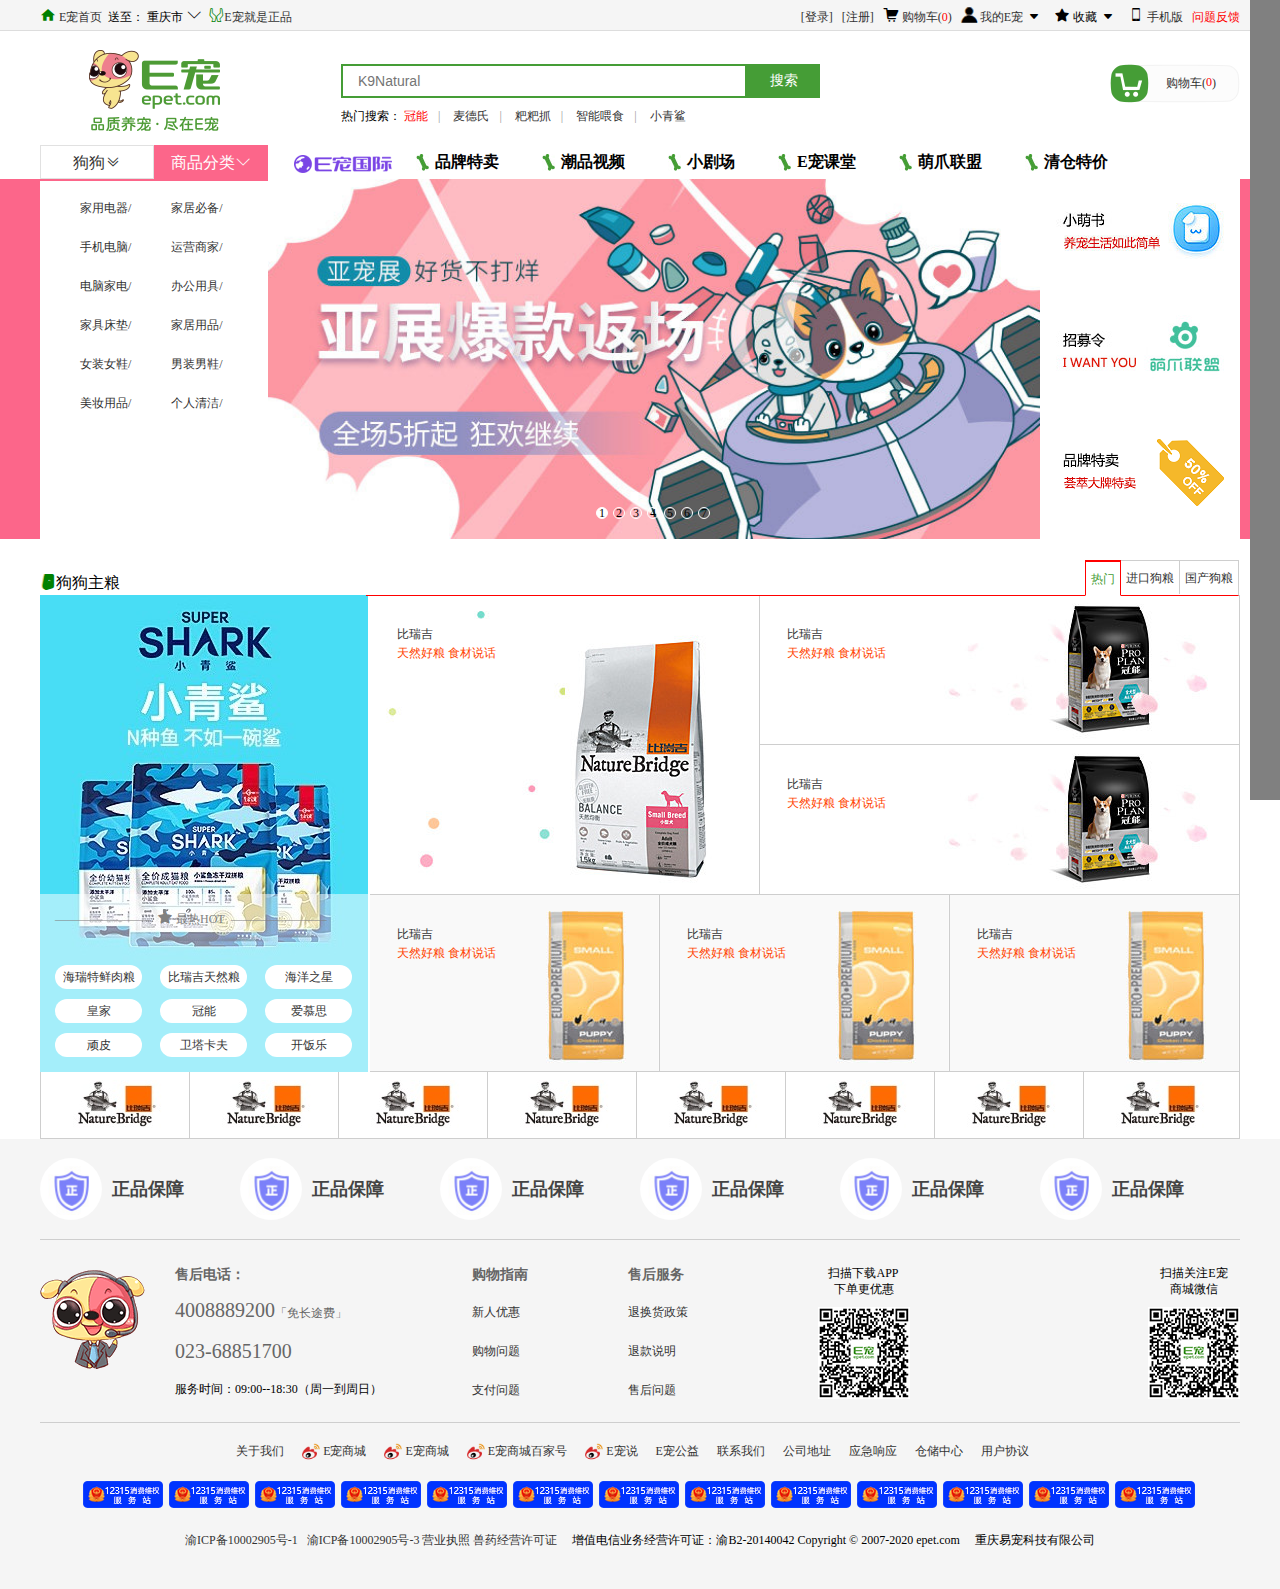
==== index.html @ ffc1dbe9 "echo" ====
<!DOCTYPE html>
<html lang="en">

<head>
    <meta charset="UTF-8">
    <meta name="viewport" content="width=device-width, initial-scale=1.0">
    <title>【E宠商城】官网，精选全球宠物用品，品质养宠，尽在E宠</title>
    <link rel="stylesheet" href="css/reset.css">
    <link rel="stylesheet" href="font/iconfont.css">
    <link rel="stylesheet" href="css/shou.css">
</head>

<body>
    <div class="gray1">
        <span class="iconfont jian icon-jiantoushang"></span>
    </div>
    <div class="top">
        <div class="top-c">
            <div class="tl">
                <p class="tfp"><span class="iconfont icon-htmal5icon06"></span>
                    <a href="  ">E宠首页</a></p>&nbsp;
                <p class="tsp">送至：</p>
                <div id="chong" class="nav-div">
                    <b>重庆市</b>
                    <span class="iconfont icon-jiantouxia"></span>
                    <div class="ditu"></div>
                </div>&nbsp;
                <p class="ttp"><span class="iconfont icon-039shuangshou"></span><a href="   ">E宠就是正品</a></b>
                </p>
            </div>
            <ul class="tr">
                <li>
                    <a href="login.html">[登录]</a></li>&nbsp;&nbsp;
                <li>
                    <a href="register.html">[注册]</a></li>&nbsp;&nbsp;
                <li>
                    <span class="iconfont icon-tianchongxing-"></span>&nbsp;<a href="cart.html" class="mycart">购物车(<b id="cart" class="cart sc_num">0</b>)</a></li>&nbsp;&nbsp;
                <li class="chong1">
                    <span class="iconfont icon-wodedangxuan"></span>&nbsp;<a href="">我的E宠</a>
                    <p><span class="iconfont icon-paixujiantouxia"></span></p>
                    <ul>
                        <li>我的订单</li>
                        <li>退换货记录</li>
                        <li>我的优惠券</li>
                        <li>我的余额</li>
                        <li>VIP俱乐部</li>
                    </ul>
                </li>&nbsp;&nbsp;
                <li class="chong1" id="fei">
                    <span class="iconfont icon-iconfontxingxing"></span>&nbsp;收藏
                    <p><span class="iconfont icon-paixujiantouxia"></span></p>
                    <ul>
                        <li>我的收藏</li>
                    </ul>
                </li>&nbsp;&nbsp;
                <li>
                    <span class="iconfont icon-shouji"></span>&nbsp;<a href="">手机版</a></li>&nbsp;&nbsp;
                <li>
                    <a href=" ">问题反馈</a></li>
            </ul>
        </div>
    </div>
    <section class="top1" style="padding-top: 10px;">
        <section class="top1-c">
            <div class="logo fl">
                <a href="index.html" title="E宠商城" class="lo">
                </a>
            </div>
            <form method="get" action="https://list.epet.com/search/main.html" id="schform" class="search fl">
                <input type="text" class="search-input" placeholder="K9Natural"><button type="button" class="btn">搜索</button>
                <div class="sb">
                    <label>热门搜索：</label>
                    <a class="cred" href=" ">冠能</a><span>|</span> <a href=" ">麦德氏</a><span>|</span> <a href="  ">粑粑抓</a><span>|</span> <a href=" ">智能喂食</a><span>|</span> <a href=" ">小青鲨</a>
                </div>
            </form>
            <div class="buy fr">
                <a href="cart.html" class="mycart">购物车(<b class="sc_num">0</b>)</a>
            </div>
            <div class="clean"></div>
        </section>
    </section>
    <nav>
        <section>
            <div class="nl1 fl">
                <b>
                    <a href="index.html" class="dog">狗狗<span class="iconfont icon-shuangjiantouxia"></span></a>
                </b><b class="hover">商品分类<span class="iconfont icon-jiantouxia"></span></b>
                <div>
                    <dl class="pet">
                        <dd>
                            <a><img src="img/dog.jpg" alt=""></a>
                            <span>
                        <p><em>8118</em>种精选宝贝</p>
                        <a class="qie">正在狗狗站溜达...</a>
                        </span>

                        </dd>
                        <dd>
                            <a><img src="img/cat.jpg" alt=""></a>
                            <span>
                        <p><em>4998</em>种精选宝贝</p>
                        <a class="qie">切换到猫猫站</a>
                        </span>

                        </dd>
                    </dl>

                </div>
                <div style='display: block'>
                    <aside class="aside">
                        <ul class="aside-ul">
                        </ul>
                    </aside>
                    <div class="haddcon">
                        <ul class="haddconfirstul">
                            <li><a href="">家电馆&nbsp;></a> </li>
                            <li><a href="">家电专卖店></a></li>
                        </ul>
                        <div class="haddoncon">
                        </div>
                    </div>
                </div>
            </div>
            <ul class="fl">
                <li id="lif">
                    <a href=""><img src="img/10.png" alt=""></a>
                </li>
                <li class="bone">
                    <a href=""><b><img src="../img/bone.jpg" alt=""></b>品牌特卖</a>
                </li>
                <li class="bone">
                    <a href=""><b><img src="../img/bone.jpg" alt=""></b>潮品视频</a>
                </li>
                <li class="bone">
                    <a href=""><b><img src="../img/bone.jpg" alt=""></b>小剧场</a>
                </li>
                <li class="bone">
                    <a href=""><b><img src="../img/bone.jpg" alt=""></b>E宠课堂</a>
                </li>
                <li class="bone">
                    <a href=""><b><img src="../img/bone.jpg" alt=""></b>萌爪联盟</a>
                </li>
                <li class="bone">
                    <a href=""><b><img src="../img/bone.jpg" alt=""></b>清仓特价</a>
                </li>


            </ul>
        </section>
    </nav>

    <section class="clean top22">
        <div class="top2">
            <div class="lun fl">
                <div id="main">
                    <div class="pic">
                        <ul>
                            <li style="background: url(img/1.jpg);background-size: cover;"></li>
                            <li style="background: url(img/2.jpg);background-size: cover;"></li>
                            <li style="background: url(img/3.jpg);background-size: cover;"></li>
                            <li style="background: url(img/4.jpg);background-size: cover;"></li>
                            <li style="background: url(img/5.jpg);background-size: cover;"></li>
                            <li style="background: url(img/6.jpg);background-size: cover;"></li>
                            <li style="background: url(img/7.jpg);background-size: cover;"></li>

                        </ul>
                    </div>
                    <div class="nav">
                        <ul>
                            <li class="select">1</li>
                            <li>2</li>
                            <li>3</li>
                            <li>4</li>
                            <li>5</li>
                            <li>6</li>
                            <li>7</li>
                        </ul>
                    </div>

                </div>
            </div>
            <div class="t2r fr">
                <div><img src="img/21.jpg" alt=""></div>
                <div><img src="img/22.png" alt=""></div>
                <div><img src="img/23.png" alt=""></div>
            </div>
        </div>
    </section>
    <section class="outer">
        <div class="box">
            <div class="box1 clean">
                <h3><span class="iconfont icon-gouliang1"></span>狗狗主粮</h3>

                <aside class="xiao fl">
                    <div class="gray">
                        <div class="hot">
                            <span class="overflow">————————</span>&nbsp;
                            <span class="iconfont icon-iconfontxingxing"></span>
                            <b>最热HOT</b>&nbsp;
                            <span class="overflow">————————</span>
                        </div>
                        <ul class="list">
                            <li class="fl"><a class="list1" target="_blank" href="   ">海瑞特鲜肉粮</a></li>
                            <li class="fl"><a class="list1 " target="_blank" href="  ">比瑞吉天然粮</a></li>
                            <li class="fl"><a class=" list1 " target="_blank" href="   ">海洋之星</a></li>
                            <li class="fl"><a class="list1 " target="_blank" href="   ">皇家</a></li>
                            <li class="fl"><a class=" list1 " target="_blank" href="   ">冠能</a></li>
                            <li class="fl"><a class=" list1 " target="_blank" href="   ">爱慕思</a></li>
                            <li class="fl"><a class=" list1 " target="_blank" href="   ">顽皮</a></li>
                            <li class="fl"><a class="list1 " target="_blank" href="   ">卫塔卡夫</a></li>
                            <li class="fl"><a class="list1 " target="_blank" href="   ">开饭乐</a></li>
                        </ul>
                    </div>
                </aside>
                <div class="tu">
                    <div class="ulbox">
                        <ul class="ullist fr">
                            <li id="one1" class="hover fl">
                                <span>热门</span>
                            </li>
                            <li id="one2" class="fl">
                                <a class="db">
                                    <span>进口狗粮</span>
                                </a>
                            </li>
                            <li id="one3" class="fl" style="border-right: none;">
                                <a class="db">
                                    <span>国产狗粮</span>
                                </a>
                            </li>
                        </ul>
                    </div>
                    <div class="bigbox">
                        <div class="box11">
                            <div class="box-top">
                                <div class="btl pos fl bod">
                                    <a href="goods.html">
                                        <div class="pp">
                                            <p class="p1">比瑞吉</p>
                                            <p class="p2"> 天然好粮 食材说话</p>
                                        </div>
                                        <img src="img/a2.jpg" alt="">
                                    </a>
                                </div>
                                <div class="btr fl">
                                    <div class="brt pos bod">
                                        <a href="goods.html">
                                            <div class="pp">
                                                <p class="p1">比瑞吉</p>
                                                <p class="p2"> 天然好粮 食材说话</p>
                                            </div>
                                            <img src="img/a3.jpg" alt="">
                                        </a>
                                    </div>
                                    <div class="brb pos bod">
                                        <a href="goods.html">
                                            <div class="pp">
                                                <p class="p1">比瑞吉</p>
                                                <p class="p2"> 天然好粮 食材说话</p>
                                            </div>
                                            <img src="img/a3.jpg" alt="">
                                        </a>
                                    </div>
                                </div>
                            </div>
                            <div class="box-bottom">
                                <div class="bbl pos fl bod">
                                    <a href="goods.html">
                                        <div class="pp">
                                            <p class="p1">比瑞吉</p>
                                            <p class="p2"> 天然好粮 食材说话</p>
                                        </div>
                                        <img src="img/a4.jpg" alt=""></a>
                                </div>
                                <div class="bbc pos fl bod">
                                    <a href="goods.html">
                                        <div class="pp">
                                            <p class="p1">比瑞吉</p>
                                            <p class="p2"> 天然好粮 食材说话</p>
                                        </div>
                                        <img src="img/a4.jpg" alt=""></a>
                                </div>
                                <div class="bbr pos fl bod">
                                    <a href="goods.html">
                                        <div class="pp">
                                            <p class="p1">比瑞吉</p>
                                            <p class="p2"> 天然好粮 食材说话</p>
                                        </div>
                                        <img src="img/a4.jpg" alt=""></a>
                                </div>
                            </div>
                        </div>
                        <div class="box22" style="display: none;">
                            <ul>
                                <li class="fl bod">
                                    <a href="">
                                        <div class="tu11"><img src="img/a5.jpg"></div>
                                        <h1 class="f1">加拿大原装进口 原始猎食渴望 六种鱼肉+美毛专用配方 全犬粮 2kg</h1>
                                        <div class="price">￥290.00</div>
                                    </a>
                                </li>
                                <li class="fl bod">
                                    <a href="">
                                        <div class="tu11"><img src="img/a5.jpg"></div>
                                        <h1 class="f1">加拿大原装进口 原始猎食渴望 六种鱼肉+美毛专用配方 全犬粮 2kg</h1>
                                        <div class="price">￥290.00</div>
                                    </a>
                                </li>
                                <li class="fl bod">
                                    <a href="">
                                        <div class="tu11"><img src="img/a5.jpg"></div>
                                        <h1 class="f1">加拿大原装进口 原始猎食渴望 六种鱼肉+美毛专用配方 全犬粮 2kg</h1>
                                        <div class="price">￥290.00</div>
                                    </a>
                                </li>
                                <li class="fl bod">
                                    <a href="">
                                        <div class="tu11"><img src="img/a5.jpg"></div>
                                        <h1 class="f1">加拿大原装进口 原始猎食渴望 六种鱼肉+美毛专用配方 全犬粮 2kg</h1>
                                        <div class="price">￥290.00</div>
                                    </a>
                                </li>
                                <li class="fl bod">
                                    <a href="">
                                        <div class="tu11"><img src="img/a5.jpg"></div>
                                        <h1 class="f1">加拿大原装进口 原始猎食渴望 六种鱼肉+美毛专用配方 全犬粮 2kg</h1>
                                        <div class="price">￥290.00</div>
                                    </a>
                                </li>
                                <li class="fl bod">
                                    <a href="">
                                        <div class="tu11"><img src="img/a5.jpg"></div>
                                        <h1 class="f1">加拿大原装进口 原始猎食渴望 六种鱼肉+美毛专用配方 全犬粮 2kg</h1>
                                        <div class="price">￥290.00</div>
                                    </a>
                                </li>
                                <li class="fl bod">
                                    <a href="">
                                        <div class="tu11"><img src="img/a5.jpg"></div>
                                        <h1 class="f1">加拿大原装进口 原始猎食渴望 六种鱼肉+美毛专用配方 全犬粮 2kg</h1>
                                        <div class="price">￥290.00</div>
                                    </a>
                                </li>
                                <li class="fl bod">
                                    <a href="">
                                        <div class="tu11"><img src="img/a5.jpg"></div>
                                        <h1 class="f1">加拿大原装进口 原始猎食渴望 六种鱼肉+美毛专用配方 全犬粮 2kg</h1>
                                        <div class="price">￥290.00</div>
                                    </a>
                                </li>

                            </ul>
                        </div>
                        <div class="box22" style="display: none;">
                            <ul>
                                <li class="fl bod">
                                    <a href="">
                                        <div class="tu11"><img src="img/a6.jpg"></div>
                                        <h1 class="f1">加拿大原装进口 原始猎食渴望 六种鱼肉+美毛专用配方 全犬粮 2kg</h1>
                                        <div class="price">￥190.00</div>
                                    </a>
                                </li>
                                <li class="fl bod">
                                    <a href="">
                                        <div class="tu11"><img src="img/a6.jpg"></div>
                                        <h1 class="f1">加拿大原装进口 原始猎食渴望 六种鱼肉+美毛专用配方 全犬粮 2kg</h1>
                                        <div class="price">￥190.00</div>
                                    </a>
                                </li>
                                <li class="fl bod">
                                    <a href="">
                                        <div class="tu11"><img src="img/a6.jpg"></div>
                                        <h1 class="f1">加拿大原装进口 原始猎食渴望 六种鱼肉+美毛专用配方 全犬粮 2kg</h1>
                                        <div class="price">￥190.00</div>
                                    </a>
                                </li>
                                <li class="fl bod">
                                    <a href="">
                                        <div class="tu11"><img src="img/a6.jpg"></div>
                                        <h1 class="f1">加拿大原装进口 原始猎食渴望 六种鱼肉+美毛专用配方 全犬粮 2kg</h1>
                                        <div class="price">￥190.00</div>
                                    </a>
                                </li>
                                <li class="fl bod">
                                    <a href="">
                                        <div class="tu11"><img src="img/a6.jpg"></div>
                                        <h1 class="f1">加拿大原装进口 原始猎食渴望 六种鱼肉+美毛专用配方 全犬粮 2kg</h1>
                                        <div class="price">￥190.00</div>
                                    </a>
                                </li>
                                <li class="fl bod">
                                    <a href="">
                                        <div class="tu11"><img src="img/a6.jpg"></div>
                                        <h1 class="f1">加拿大原装进口 原始猎食渴望 六种鱼肉+美毛专用配方 全犬粮 2kg</h1>
                                        <div class="price">￥190.00</div>
                                    </a>
                                </li>
                                <li class="fl bod">
                                    <a href="">
                                        <div class="tu11"><img src="img/a6.jpg"></div>
                                        <h1 class="f1">加拿大原装进口 原始猎食渴望 六种鱼肉+美毛专用配方 全犬粮 2kg</h1>
                                        <div class="price">￥190.00</div>
                                    </a>
                                </li>
                                <li class="fl bod">
                                    <a href="">
                                        <div class="tu11"><img src="img/a6.jpg"></div>
                                        <h1 class="f1">加拿大原装进口 原始猎食渴望 六种鱼肉+美毛专用配方 全犬粮 2kg</h1>
                                        <div class="price">￥190.00</div>
                                    </a>
                                </li>
                            </ul>
                        </div>
                    </div>
                </div>
            </div>
            <ul class="comp clean">
                <li class="fl">
                    <a><img src="img/a7.jpg"></a>
                </li>
                <li class="fl">
                    <a><img src="img/a7.jpg"></a>
                </li>
                <li class="fl">
                    <a><img src="img/a7.jpg"></a>
                </li>
                <li class="fl">
                    <a><img src="img/a7.jpg"></a>
                </li>
                <li class="fl">
                    <a><img src="img/a7.jpg"></a>
                </li>
                <li class="fl">
                    <a><img src="img/a7.jpg"></a>
                </li>
                <li class="fl">
                    <a><img src="img/a7.jpg"></a>
                </li>
                <li class="fl">
                    <a><img src="img/a7.jpg"></a>
                </li>

            </ul>

        </div>
    </section>
    <footer>
        <section class="footer">
            <div class="ss">
                <ul>
                    <li class="fl">
                        <a class="fs"><img src="img/c1.jpg">正品保障</a>
                    </li>
                    <li class="fl">
                        <a class="fs"><img src="img/c1.jpg">正品保障</a>
                    </li>
                    <li class="fl">
                        <a class="fs"><img src="img/c1.jpg">正品保障</a>
                    </li>
                    <li class="fl">
                        <a class="fs"><img src="img/c1.jpg">正品保障</a>
                    </li>
                    <li class="fl">
                        <a class="fs"><img src="img/c1.jpg">正品保障</a>
                    </li>
                    <li class="fl">
                        <a class="fs"><img src="img/c1.jpg">正品保障</a>
                    </li>
                </ul>
            </div>
            <div class="fb">
                <div class="info clean">
                    <div class="phone">
                        <img class="fl" src="img/logo.gif">
                        <div class="num fl">
                            <h2 class="h2">售后电话：</h2>
                            <p class="pone">4008889200<span class="ml">「免长途费」</span></p>
                            <p class="pone">023-68851700<span class="ml"></span></p>
                            <p class="ptwo">服务时间：09:00--18:30（周一到周日）</p>
                        </div>
                    </div>
                    <div class="pay fl">
                        <h2 class="h2">购物指南</h2>
                        <p class="po"><a href="  ">新人优惠</a></p>
                        <p class="po"><a href="  ">购物问题</a></p>
                        <p class="po"><a href="  ">支付问题</a></p>
                    </div>
                    <div class="shop fl">
                        <h2 class="h2">售后服务</h2>
                        <p class="po"><a href="  ">退换货政策</a></p>
                        <p class="po"><a href="  ">退款说明</a></p>
                        <p class="po"><a href="  ">售后问题</a></p>
                    </div>
                    <div class="app fl">
                        <p class="ff">扫描下载APP</p>
                        <p class="ff">下单更优惠</p>
                        <a href="  "><img class="er" src="img/c11.png"></a>
                    </div>
                    <div class="wx fr">
                        <p class="ff">扫描关注E宠</p>
                        <p class="ff">商城微信</p>
                        <img class="er" src="img/c11.png">
                    </div>
                </div>
                <div class="guan">
                    <div class="link">
                        <a class="cc" href="   ">关于我们</a>
                        <a class="cc" href="   ">
                            <img src="img/c2.png"> E宠商城
                        </a>
                        <a class="cc" href="   ">
                            <img src="img/c2.png"> E宠商城
                        </a>
                        <a class="cc" href="  ">
                            <img src="img/c2.png"> E宠商城百家号
                        </a>
                        <a class="cc" href="  ">
                            <img src="img/c2.png"> E宠说
                        </a>
                        <a class="cc" href="  ">E宠公益</a>
                        <a class="cc" href="  " onclick="openSDK()">联系我们</a>
                        <a class="cc" href="  ">公司地址</a>
                        <a class="cc" href="  ">应急响应</a>
                        <a class="cc" href="  ">仓储中心</a>
                        <a class="cc" href="  ">用户协议</a>
                    </div>
                </div>
                <div class="fuwu">
                    <a href="   "><img src="img/c3.png"></a>
                    <a href="   "><img src="img/c3.png"></a>
                    <a href="   "><img src="img/c3.png"></a>
                    <a href="   "><img src="img/c3.png"></a>
                    <a href="   "><img src="img/c3.png"></a>
                    <a href="   "><img src="img/c3.png"></a>
                    <a href="   "><img src="img/c3.png"></a>
                    <a href="   "><img src="img/c3.png"></a>
                    <a href="   "><img src="img/c3.png"></a>
                    <a href="   "><img src="img/c3.png"></a>
                    <a href="   "><img src="img/c3.png"></a>
                    <a href="   "><img src="img/c3.png"></a>
                    <a href="   "><img src="img/c3.png"></a>
                </div>
                <div class="footerbo">
                    <p>
                        <a href="  ">渝ICP备10002905号-1</a>&nbsp;&nbsp;
                        <a href="   ">渝ICP备10002905号-3</a>
                        <a href="  ">营业执照</a>
                        <a href="  ">兽药经营许可证</a>　 <span>增值电信业务经营许可证：渝B2-20140042 Copyright © 2007-2020 epet.com 　重庆易宠科技有限公司</span></p>
                </div>
            </div>
        </section>
    </footer>
    <script src="js/jquery-1.11.3.js "></script>
    <script src="js/index.js"></script>
    <script src="js/shou.js"></script>
    <script>
        $(function() {

            $.get("http://jx.xuzhixiang.top/ap/api/all-province.php", data => {
                var ditushengfen = data;
                var ditu = $(".ditu").get(0)
                var trr = ""
                for (let p = 0; p < ditushengfen.data.length; p++) {
                    trr += `<span>${ditushengfen.data[p].areaName}</span>`
                }
                ditu.innerHTML = trr;
                $(".ditu>span").click(function() {
                    $(".nav-div").find("b").html($(this).prop("outerText"))

                })
            })

            $.get("json/LabelTitle.json", data => {
                var asideul = $(".aside-ul").get(0);
                var shoplist = data;
                var str = ""
                for (let e = 0; e < shoplist.FirstTitle.length; e++) {
                    str += `
                <li>`
                    for (var r = 0; r < shoplist.FirstTitle[e].length; r++) {
                        str += `<a href="">${shoplist.FirstTitle[e][r]}/</a>`
                    }
                    str += `</li>`
                }
                asideul.innerHTML = str;
                $(".aside-ul li").hover(function() {
                    var v = $(this).index()
                    var haddconfirstul = $(".haddconfirstul").get(0);
                    var haddoncon = $(".haddoncon").get(0);
                    var arr = "";
                    for (let t = 0; t < shoplist.SecondTitle[v].title.length; t++) {
                        arr += `  <li><a href="">${shoplist.SecondTitle[v].title[t]}></a></li>`
                    }
                    haddconfirstul.innerHTML = arr;
                    var trr = "";
                    for (let y = 0; y < shoplist.SecondTitle[v].cont.length; y++) {
                        trr += ` <ul>`
                        for (let u = 0; u < shoplist.SecondTitle[v].cont[y].length; u++) {
                            trr += ` <li><a href="">${shoplist.SecondTitle[v].cont[y][u]}</a></li>`
                        }
                        trr += `</ul>`
                    }
                    haddoncon.innerHTML = trr;
                    $(".haddcon").css({
                        "display": "block"
                    })
                }, function() {
                    $(".haddcon").css({
                        "display": "none"
                    })
                })
                $(".haddcon").hover(function() {
                    $(".haddcon").css({
                        "display": "block"
                    })
                }, function() {
                    $(".haddcon").css({
                        "display": "none"
                    })
                })
            })
        })

        window.onload = function() {
            if (localStorage.getItem("gt")) {
                var shop = JSON.parse(localStorage.getItem("gt"));
            } else {
                var shop = JSON.parse(localStorage.getItem("gg"));
            }
            console.log(shop);
            var jj = 0;
            for (var arr in shop) {
                jj += (shop[arr]["num"] - 0);
            }
            $(".sc_num").html(jj);
            // return;
        }
    </script>
</body>

</html>
---- font/iconfont.css ----
@font-face {font-family: "iconfont";
  src: url('iconfont.eot?t=1598694539277'); /* IE9 */
  src: url('iconfont.eot?t=1598694539277#iefix') format('embedded-opentype'), /* IE6-IE8 */
  url('[data-uri]') format('woff2'),
  url('iconfont.woff?t=1598694539277') format('woff'),
  url('iconfont.ttf?t=1598694539277') format('truetype'), /* chrome, firefox, opera, Safari, Android, iOS 4.2+ */
  url('iconfont.svg?t=1598694539277#iconfont') format('svg'); /* iOS 4.1- */
}

.iconfont {
  font-family: "iconfont" !important;
  font-size: 16px;
  font-style: normal;
  -webkit-font-smoothing: antialiased;
  -moz-osx-font-smoothing: grayscale;
}

.icon-htmal5icon06:before {
  content: "\e622";
}

.icon-paixujiantoushang:before {
  content: "\e74c";
}

.icon-shouji:before {
  content: "\e72f";
}

.icon-iconfontxingxing:before {
  content: "\e6b0";
}

.icon-gouliang:before {
  content: "\e607";
}

.icon-gouwu:before {
  content: "\e60d";
}

.icon-gouliang1:before {
  content: "\e601";
}

.icon-tianchongxing-:before {
  content: "\e641";
}

.icon-wodedangxuan:before {
  content: "\e608";
}

.icon-shuangjiantoushang:before {
  content: "\e713";
}

.icon-shuangjiantouxia:before {
  content: "\e714";
}

.icon-jiahao:before {
  content: "\e86a";
}

.icon-jiantoushang:before {
  content: "\e619";
}

.icon-jiantouxia:before {
  content: "\e61a";
}

.icon-yifu:before {
  content: "\e623";
}

.icon-039shuangshou:before {
  content: "\e7c2";
}

.icon-paixujiantouxia:before {
  content: "\e60e";
}
---- css/shou.css ----
.gray1 {
    width: 30px;
    text-align: left;
    font-size: 60px;
    height: 800px;
    background: gray;
    position: fixed;
    right: 0;
}

.gray1 span {
    position: absolute;
    top: 500px;
    cursor: pointer;
    left: 5px;
    display: inline-block;
    height: 30px;
    width: 30px;
    line-height: 30px;
}

.mycart {
    cursor: pointer;
}

.box-bottom>div {
    background: #f9f9f9;
}

.nav-div {
    position: relative;
    z-index: 2000;
}

.nav-div .ditu {
    position: absolute;
    height: 270px;
    width: 400px;
    top: 30px;
    left: 0px;
    background: white;
    z-index: 2000;
    display: none;
}

.nav-div .ditu span {
    width: 100px;
    height: 30px;
    text-align: center;
    line-height: 30px;
    display: block;
    float: left;
}

.nav-div .ditu span:hover {
    color: #e1251b;
    background: #f0d4d4;
}

.nav-div:hover .ditu {
    display: block;
}

.top {
    border-bottom: 1px solid#ddd;
    background-color: #f5f5f5;
}

.top-c {
    width: 1200px;
    height: 30px;
    margin: 0 auto;
    line-height: 30px;
}

.top-c p {
    display: inline-block;
}

#chong {
    display: inline-block;
}

.chong1 {
    position: relative;
}

.chong1 ul {
    display: none;
    width: 100px;
    border: 1px solid #cecece;
    position: absolute;
    left: -5px;
}

.chong1 ul li {
    list-style: circle;
    line-height: 1.5;
    text-align: center;
    text-indent: 5px;
    background: #cecece;
    display: block;
}

.chong1:hover ul {
    display: block;
}

.tfp span,
.ttp span {
    color: green;
}

.tfp:hover a {
    color: lightblue;
}

.ttp:hover a {
    color: gold;
}

.tl {
    display: inline;
}

.tr {
    float: right;
}

.tr li {
    display: inline;
}

.icon-paixujiantoushang {
    position: relative;
    top: 5px;
}

.icon-paixujiantouxia {
    position: relative;
    top: -2px;
}

.tr li:not(#fei):hover a {
    color: lightblue;
}

.tr>li:last-child a {
    color: red;
}

.tr li ul {
    display: none;
}

#cart {
    color: red;
}

.top1-c {
    width: 1200px;
    margin: 0 auto;
}

.logo {
    height: 94px;
    /* margin-top: 7px; */
    width: 268px;
    /* background: #999; */
}

.logo a.lo {
    display: inline-block;
    height: 94px;
    width: 268px;
    margin-top: 7px;
    background: url(../img/logo.png) no-repeat 0 -12px;
}

.search {
    margin: 23px 0 0 33px;
}

.search-input {
    border: #459d36 solid 2px;
    background: 0 0;
    padding: 0 5px 0 15px;
    width: 382px;
    height: 30px;
    line-height: 30px;
    font-size: 14px;
    float: left;
}

.btn {
    border: 0;
    width: 73px;
    height: 34px;
    vertical-align: top;
    cursor: pointer;
    background-color: #459d36;
    color: #FFF;
    font-size: 14px;
}

.sb {
    margin: 10px 0;
    width: 498px;
    height: 17px;
    overflow: hidden;
}

.cred {
    color: red;
}

.sb span {
    color: #999;
    margin: 0 10px;
}

.buy {
    margin: 23px 0 0;
    width: 130px;
    height: 39px;
    line-height: 39px;
    text-indent: 56px;
    background: url(../img/shopping-cart.gif) no-repeat;
}

.buy b {
    display: inline-block;
    vertical-align: middle;
    margin-top: -4px;
    color: red;
    text-indent: 0;
}

nav section {
    width: 1200px;
    padding-top: 10px;
    margin: 0 auto;
}

.nl1 {
    /* width: 228px;
    height: 34px; */
    position: relative;
}

.nl1 b {
    background-color: white;
    display: inline-block;
    text-align: center;
    border: 1px solid #e1e1e1;
    cursor: pointer;
    width: 112px;
    color: #666;
    font-size: 16px!important;
    height: 32px;
    /* vertical-align: middle; */
    line-height: 32px;
}

.nl1 b a {
    font-size: 16px!important;
}

.nl1 b.hover a {
    color: white;
}

.nl1 b.hover {
    background-color: rgb(252, 102, 138);
    /* display: inline-block; */
    height: 32px;
    width: 112px;
    text-align: center;
    border: 1px solid rgb(252, 102, 138);
    color: white;
    font-size: 16px;
    line-height: 32px;
    cursor: pointer;
}

.nl1>div {
    border-top: 2px solid rgb(252, 102, 138);
    height: 358px;
    background: #cecece;
    display: none;
    /* position: absolute; */
    color: white;
}

.pet dd {
    height: 179px;
}

.pet dd a {
    width: 228px;
    display: inline-block;
    text-align: center;
}

dd p {
    width: 228px;
    text-align: center;
    color: #666;
    margin-bottom: 30px;
}

dd a.qie {
    display: block;
    width: 150px;
    height: 20px;
    background: white;
    margin: 0 auto;
    line-height: 20px;
    border-radius: 20px;
    border: 1px solid #999;
    -webkit-border-radius: 20px;
    -moz-border-radius: 20px;
    -ms-border-radius: 20px;
    -o-border-radius: 20px;
}

.pet dd a img {
    display: inline-block;
    border-radius: 50%;
    margin-top: 20px;
    -webkit-border-radius: 50%;
    -moz-border-radius: 50%;
    -ms-border-radius: 50%;
    -o-border-radius: 50%;
}

.aside {
    height: 358px;
    width: 228px;
    background: white;
    /* padding-top: 11px; */
    float: left;
}

.aside .aside-ul li {
    width: 208px;
    margin-top: 15px;
    text-align: justify;
    line-height: 24px;
    padding-left: 20px;
}

.aside .aside-ul li a {
    font-size: 12px;
    margin: 0 20px;
}

.aside .aside-ul li:hover {
    background: #999;
}

.haddcon {
    display: none;
    width: 976px;
    position: absolute;
    background: white;
    height: 462px;
    float: left;
    top: 11px;
    left: 228px;
    padding-left: 24px;
    padding-top: 10px;
    z-index: 199;
    box-shadow: 1px -1px 7px #888888;
}

.haddcon .haddoncon {
    width: 780px;
    margin-top: 25px;
    overflow: hidden;
}

.haddcon ul {
    margin: 5px 0;
    width: 780px;
    float: left;
}

.haddcon ul li {
    margin-right: 14px;
    height: 17px;
    float: left;
}

.haddcon ul li a {
    font-size: 14px;
    line-height: 17px;
}

.haddcon ul li:nth-of-type(1) a {
    font-weight: 900;
    float: right;
}

.haddcon ul li:nth-of-type(1) {
    width: 73px;
    height: 35px;
}

.haddcon .haddconfirstul {
    margin-top: 10px;
}

.haddcon .haddconfirstul li {
    margin-right: 12px;
    float: left;
    padding: 0 5px;
    background: #333333;
    height: 25px;
    line-height: 25px;
}

.haddcon .haddconfirstul li a {
    color: white;
}

.haddcon .haddconfirstul li:nth-of-type(1) {
    height: 25px;
}

.haddcon .haddconfirstul li:nth-of-type(1) a {
    font-weight: 100;
    line-height: 25px;
}

.haddcon .haddconfirstul li:hover {
    color: white;
    background: #df291f;
}

.haddcon .haddconfirstul li:hover a {
    color: white;
}

nav section>ul li:first-child {
    padding-left: 25px;
}

nav section>ul li:first-child img {
    display: inline-block;
}

nav section>ul li {
    display: inline-block;
    vertical-align: top;
    z-index: 102;
    position: relative;
}

nav section>ul a {
    display: inline;
    line-height: 34px;
    font-size: 16px;
    color: #000;
    font-weight: 700;
    text-decoration: none;
    outline: 0;
}

nav section>ul li:not(#lif) a {
    padding: 0 20px;
}

nav section>ul li a b {
    display: inline-block;
    width: 13px;
    height: 17px;
    overflow: hidden;
    vertical-align: middle;
    margin-top: -2px;
    margin-right: 6px;
}

nav section>ul li:not(#lif):hover b {
    transform: rotate(360deg);
    transition: 0.5s;
    -webkit-transform: rotate(360deg);
    -moz-transform: rotate(360deg);
    -ms-transform: rotate(360deg);
    -o-transform: rotate(360deg);
    -webkit-transition: 0.5s;
    -moz-transition: 0.5s;
    -ms-transition: 0.5s;
    -o-transition: 0.5s;
}

nav section>ul li b img {
    width: 13px;
    height: 17px;
}

.top22 {
    margin-top: 34px;
    background: rgb(252, 102, 138);
}

.top2 {
    width: 1200px;
    margin: 0 auto;
    box-sizing: border-box;
    /* padding-left: 238px; */
    position: relative;
}

#main {
    width: 772px;
    position: absolute;
    left: 228px;
    top: -50px;
    height: 360px;
    margin: 50px auto;
}

#main .pic {
    width: 772px;
    height: 360px;
    overflow: hidden;
}

#main .pic ul li {
    width: 772px;
    height: 360px;
    position: relative;
}

#main .nav {
    position: absolute;
    right: 330px;
    bottom: 20px;
}

#main .nav ul li {
    width: 10px;
    height: 10px;
    border-radius: 50%;
    text-align: center;
    line-height: 10px;
    cursor: pointer;
    border: 1px solid #fff;
    float: left;
    margin-left: 5px;
    -webkit-border-radius: 50%;
    -moz-border-radius: 50%;
    -ms-border-radius: 50%;
    -o-border-radius: 50%;
}

#main .nav ul li.select {
    background: #fff;
}

.t2r {
    position: absolute;
    right: 0;
    /* top: 34px; */
    overflow: hidden;
    background-color: white;
}

.t2r div:hover img {
    transform: translate(-10px);
    transition: 1s;
    -webkit-transform: translate(-10px);
    -moz-transform: translate(-10px);
    -ms-transform: translate(-10px);
    -o-transform: translate(-10px);
    -webkit-transition: 1s;
    -moz-transition: 1s;
    -ms-transition: 1s;
    -o-transition: 1s;
}

.box {
    width: 1200px;
    min-height: 400px;
    margin: 0 auto;
    /* background: red; */
}

.box1 {
    margin-top: 30px;
}

.box1 h3 {
    height: 26px;
    line-height: 26px;
    /* padding-bottom: 10px; */
    font-size: 16px;
}

.box1 h3 span {
    color: green;
}

.box1 .xiao {
    width: 328px;
    height: 477px;
    position: relative;
    background: url(../img/a1.jpg) no-repeat;
    background-size: cover;
}

.xiao .gray {
    position: absolute;
    z-index: 20;
    bottom: 0;
    background: rgba(255, 255, 255, 0.5);
    width: 300px;
    height: 148px;
    padding: 15px;
}

.gray .hot {
    color: gray;
    height: 30px;
    line-height: 1;
}

.gray .list {
    position: absolute;
    bottom: 15px;
    left: 15px;
    z-index: 30;
    margin-top: 10px;
    width: 315px;
    height: 102px;
}

.list li {
    width: 105px;
    height: 24px;
    line-height: 24px;
    margin-top: 10px;
}

.list .list1 {
    width: 77px;
    background: white;
    margin-right: 18px;
    text-align: center;
    border-radius: 24px;
    height: 24px;
    display: inline-block;
    padding: 0 5px;
    -webkit-border-radius: 24px;
    -moz-border-radius: 24px;
    -ms-border-radius: 24px;
    -o-border-radius: 24px;
}

.box1 {
    position: relative;
}

.ulbox {
    width: 872px;
    height: 35px;
    top: -9px;
    position: absolute;
    right: 1px;
    border-bottom: 1px solid red;
    z-index: 5;
    border-right: 1px solid#cecece;
}

.tu .ullist li.hover {
    position: relative;
    z-index: 1000;
    border-top: 2px solid red;
    color: #459d36;
    border-right: 1px solid red!important;
    border-left: 1px solid red!important;
    border-bottom: 1px solid white;
}

.tu .ullist li:first-child {
    border-left: 1px solid #cecece;
}

.tu .ullist li {
    border-top: 1px solid #cecece;
    /* width: 20px; */
    height: 33px;
    padding: 0 5px;
    line-height: 35px;
    border-right: 1px solid #cecece;
}

.bigbox {
    /* background: red; */
    height: 476px;
    width: 872px;
    position: absolute;
    left: 328px;
    /* top: 1px */
}

.box11 {
    width: 872px;
    height: 476px;
    padding-left: 2px;
}

.bod {
    border-right: 1px solid #cecece;
    border-bottom: 1px solid #cecece;
    background: white;
    overflow: hidden;
}

.bod:hover img {
    transform: translate(-10px);
    -webkit-transform: translate(-10px);
    -moz-transform: translate(-10px);
    -ms-transform: translate(-10px);
    -o-transform: translate(-10px);
}

.box-top {
    width: 870px;
    height: 300px;
}

.pos {
    position: relative;
}

.pos .pp {
    position: absolute;
    top: 30px;
    left: 27px;
    width: 160px;
    z-index: 20;
}

.pp p {
    white-space: nowrap;
    overflow: hidden;
    width: 160px;
    height: 19px;
    line-height: 19px;
}

.pp .p2 {
    color: #f40;
}

.box22 ul li {
    width: 197px;
    height: 217px;
    padding: 10px;
}

.box22 ul li a img {
    border: 1px solid white;
    width: 136px;
    display: inline-block;
    height: 136px;
    margin-top: 5px;
}

.box22 ul li a h1 {
    height: 32px;
    font-size: 12px;
    line-height: 1;
}

.box22 ul li a .price {
    font-size: 16px;
    height: 21px;
    /* margin-top: 5px; */
    color: red;
}

.box22 .tu11 {
    width: 200px;
    text-align: center;
    /* margin-bottom: 15px; */
}

.comp {
    width: 1199px;
    height: 66px;
    border-right: 1px solid #cecece;
    border-bottom: 1px solid #cecece;
}

.comp li {
    width: 148px;
    height: 66px;
    border-left: 1px solid #cecece;
    text-align: center;
    line-height: 66px;
}

.comp a img {
    width: 100px;
    height: 48px;
    display: inline-block;
    margin-top: 8px;
}

footer {
    background: #f5f5f5;
}

.footer {
    width: 1200px;
    margin: 0 auto;
    min-height: 400px;
}

.ss {
    border-bottom: 1px solid #cecece;
}

.ss ul {
    height: 62px;
    padding: 19px 0;
}

.ss ul li {
    width: 200px;
    /* overflow: hidden; */
    height: 62px;
}

.ss ul li:hover {
    transition: all .8s ease;
    transform: translateY(-8px);
    -webkit-transform: translateY(-8px);
    -moz-transform: translateY(-8px);
    -ms-transform: translateY(-8px);
    -o-transform: translateY(-8px);
}

.fs {
    display: block;
    width: 200px;
    height: 62px;
    /* padding-left: 72px; */
    font-size: 18px;
    line-height: 62px;
    color: #444;
    font-weight: 700;
}

.fs img {
    display: inline-block;
    vertical-align: top;
    width: 62px;
    height: 62px;
    margin-right: 10px;
    border-radius: 50%;
    -webkit-border-radius: 50%;
    -moz-border-radius: 50%;
    -ms-border-radius: 50%;
    -o-border-radius: 50%;
}

.fb {
    height: 324px;
    padding-top: 25px;
}

.info {
    height: 132px;
    padding-bottom: 25px;
    border-bottom: 1px solid #cecece;
}

.phone img {
    display: inline-block;
    margin-top: 5px;
}

.num {
    width: 216.5px;
    height: 132px;
    margin-left: 30px;
    padding-right: 20px;
    margin-right: 20px;
}

.h2 {
    font-size: 14px;
    font-weight: 700;
    height: 19px;
    line-height: 19px;
    color: #666;
}

.num .pone {
    font-size: 20px;
    color: #666;
    height: 26px;
    margin-top: 15px;
}

.num .ml {
    font-size: 12px;
    color: #666;
}

.num .ptwo {
    height: 16px;
    margin-top: 15px;
}

.pay {
    width: 56px;
    height: 106px;
    margin: 0 100px 0 40px;
}

.po {
    height: 19px;
    margin-top: 20px;
}

.shop {
    width: 70px;
    height: 106px;
    padding-right: 100px;
    margin-right: 20px;
}

.ff {
    width: 92px;
    height: 16px;
    line-height: 16px;
    text-align: center;
}

.er {
    margin-top: 10px;
}

.guan {
    padding-top: 20px;
    text-align: center;
}

.guan .link {
    display: inline-block;
}

.guan .link a img {
    display: inline-block;
    width: 18px;
    vertical-align: top;
}

.link a {
    display: inline-block;
    height: 18px;
    margin-right: 15px;
    margin-bottom: 10px;
}

.fuwu {
    margin-top: 10px;
    text-align: center;
}

.fuwu a {
    width: 80px;
    display: inline-block;
    height: 30px;
    margin-right: 3px;
}

.fuwu a img {
    display: inline-block;
}

.footerbo p {
    height: 16px;
    padding: 20px 0 40px 0;
    text-align: center;
}
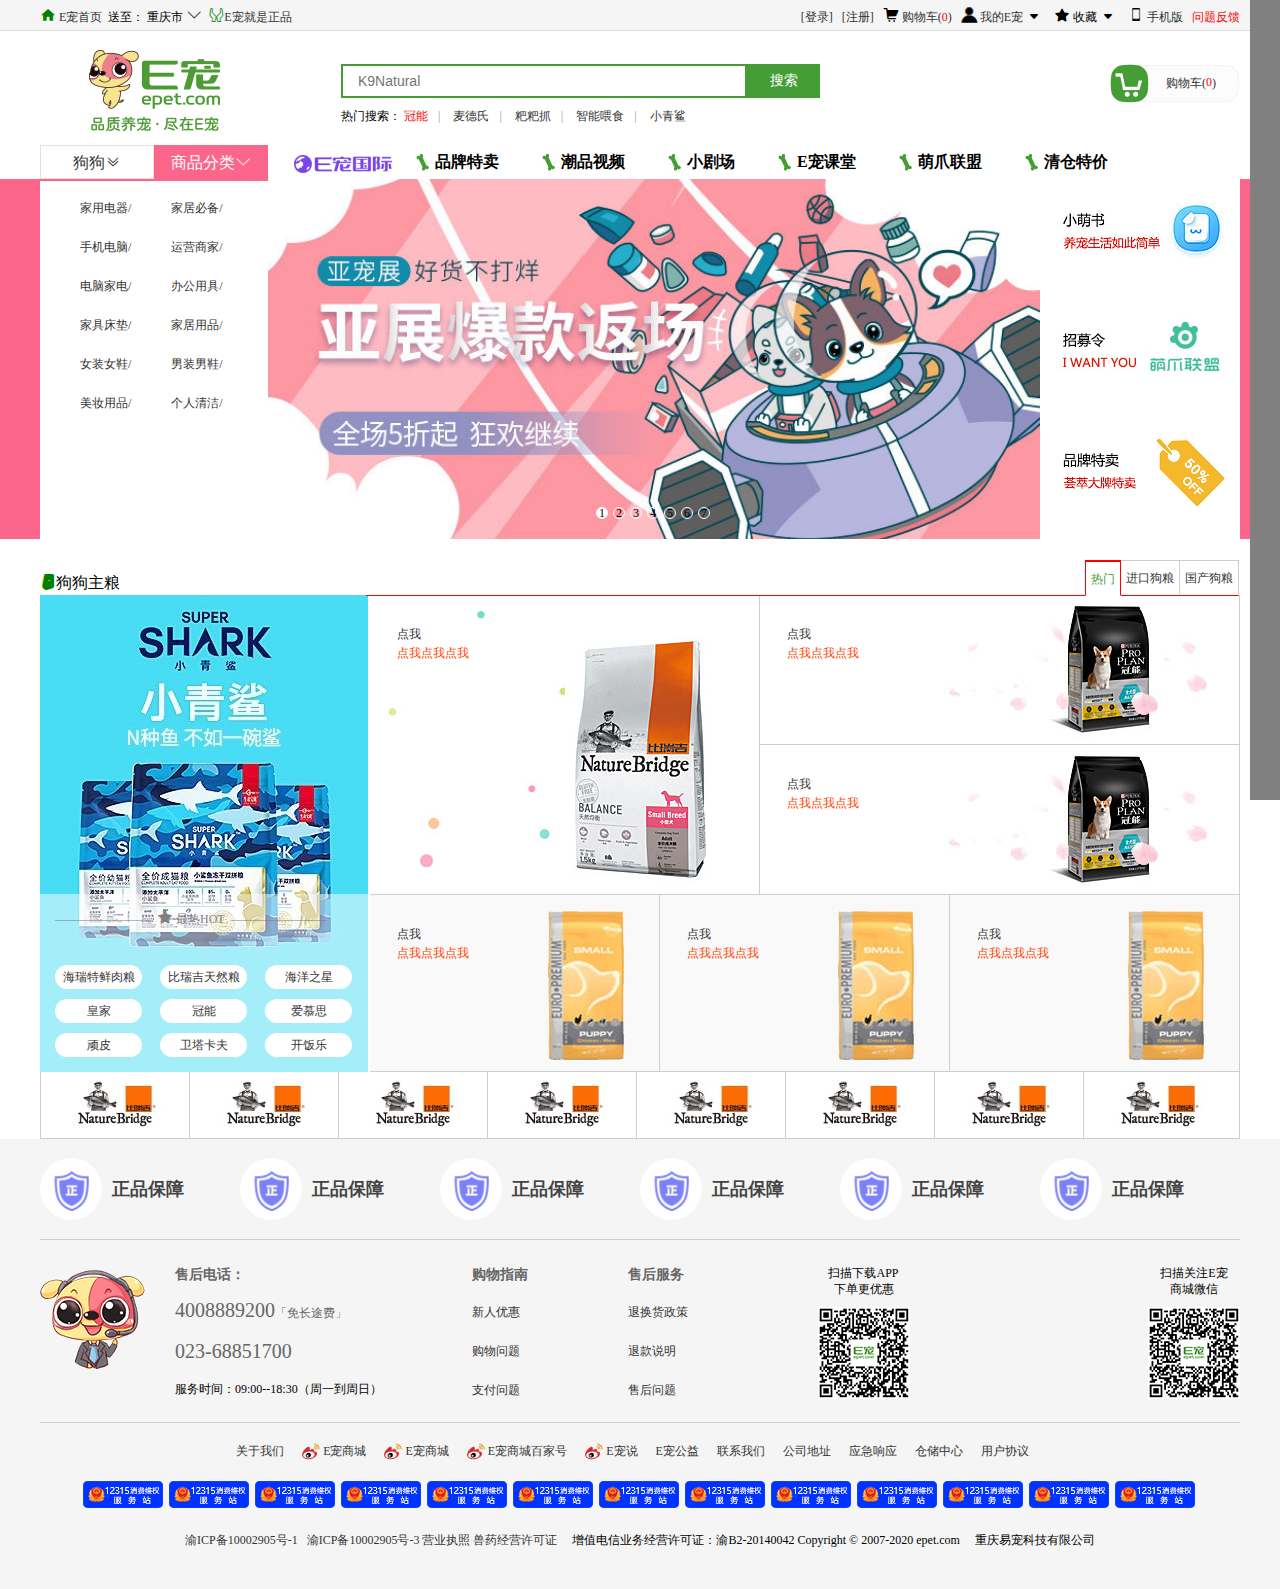
==== commit 52dd4ff5: "mm" ====
--- a/index.html
+++ b/index.html
@@ -236,8 +236,8 @@
                                 <div class="btl pos fl bod">
                                     <a href="goods.html">
                                         <div class="pp">
-                                            <p class="p1">比瑞吉</p>
-                                            <p class="p2"> 天然好粮 食材说话</p>
+                                            <p class="p1">点我</p>
+                                            <p class="p2"> 点我点我点我</p>
                                         </div>
                                         <img src="img/a2.jpg" alt="">
                                     </a>
@@ -246,8 +246,8 @@
                                     <div class="brt pos bod">
                                         <a href="goods.html">
                                             <div class="pp">
-                                                <p class="p1">比瑞吉</p>
-                                                <p class="p2"> 天然好粮 食材说话</p>
+                                                <p class="p1">点我</p>
+                                                <p class="p2"> 点我点我点我</p>
                                             </div>
                                             <img src="img/a3.jpg" alt="">
                                         </a>
@@ -255,8 +255,8 @@
                                     <div class="brb pos bod">
                                         <a href="goods.html">
                                             <div class="pp">
-                                                <p class="p1">比瑞吉</p>
-                                                <p class="p2"> 天然好粮 食材说话</p>
+                                                <p class="p1">点我</p>
+                                                <p class="p2">点我点我点我</p>
                                             </div>
                                             <img src="img/a3.jpg" alt="">
                                         </a>
@@ -267,24 +267,24 @@
                                 <div class="bbl pos fl bod">
                                     <a href="goods.html">
                                         <div class="pp">
-                                            <p class="p1">比瑞吉</p>
-                                            <p class="p2"> 天然好粮 食材说话</p>
+                                            <p class="p1">点我</p>
+                                            <p class="p2"> 点我点我点我</p>
                                         </div>
                                         <img src="img/a4.jpg" alt=""></a>
                                 </div>
-                                <div class="bbc pos fl bod">
+                                <div class="bbl pos fl bod">
                                     <a href="goods.html">
                                         <div class="pp">
-                                            <p class="p1">比瑞吉</p>
-                                            <p class="p2"> 天然好粮 食材说话</p>
+                                            <p class="p1">点我</p>
+                                            <p class="p2"> 点我点我点我</p>
                                         </div>
                                         <img src="img/a4.jpg" alt=""></a>
                                 </div>
-                                <div class="bbr pos fl bod">
+                                <div class="bbl pos fl bod">
                                     <a href="goods.html">
                                         <div class="pp">
-                                            <p class="p1">比瑞吉</p>
-                                            <p class="p2"> 天然好粮 食材说话</p>
+                                            <p class="p1">点我</p>
+                                            <p class="p2"> 点我点我点我</p>
                                         </div>
                                         <img src="img/a4.jpg" alt=""></a>
                                 </div>
